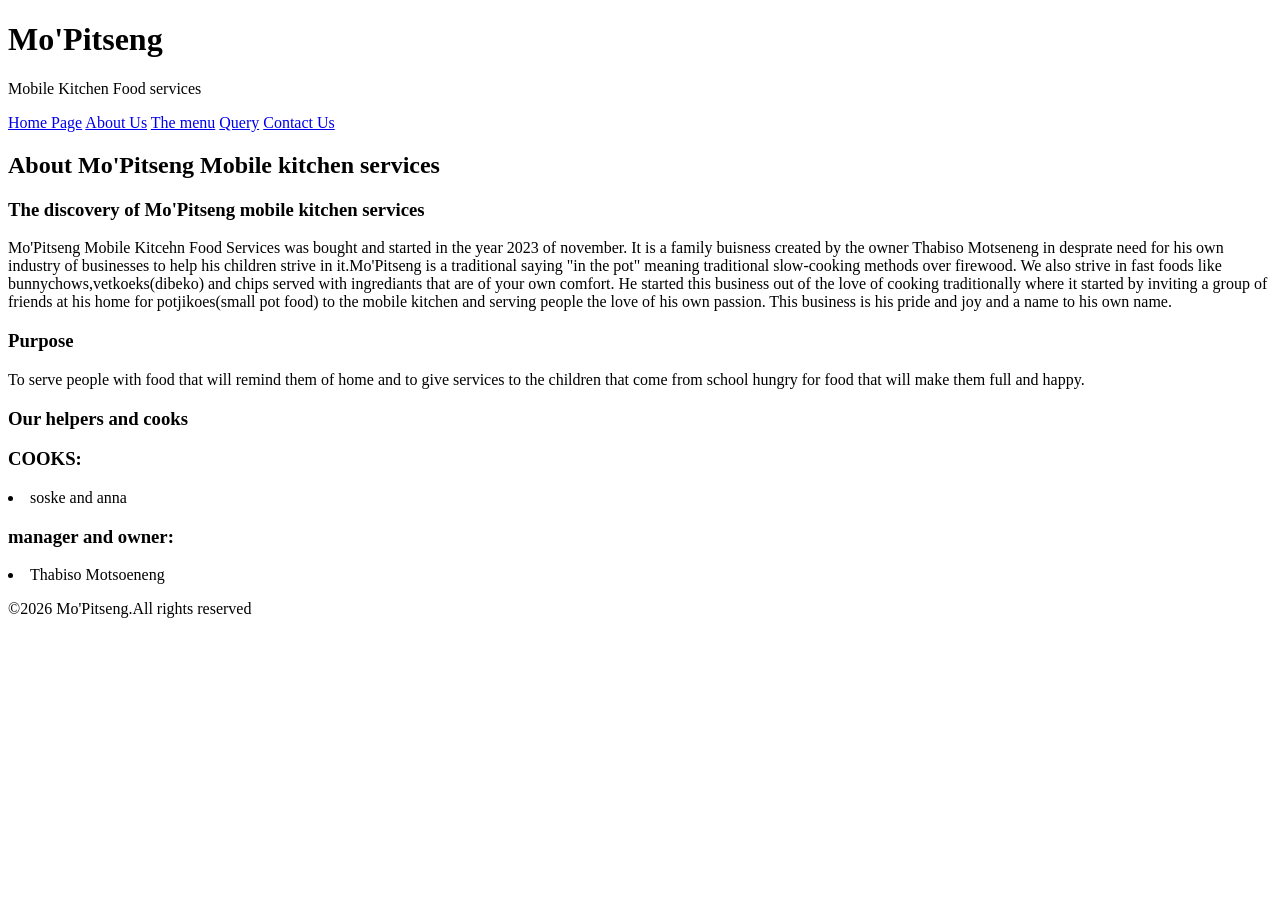
==== aboutus.html @ cf464b66 "Complete Part 1 HTML Pages" ====
<!DOCTYPE html>
<html lang="en">
<head>
    <meta charset="UTF-8">
    <meta name="viewport" content="width=device-width, initial-scale=1.0">
    <title>Mo'Pitseng Mobile kitchen services | AboutUS</title>
</head>
<body>
    <header>
        <h1>Mo'Pitseng</h1>
        <p>Mobile Kitchen Food services</p>
        <nav>
            <a href="index.html">Home Page</a>
            <a href="aboutus.html">About Us</a>
            <a href="Themenu.html">The menu</a>
            <a href="queries.html">Query</a>
            <a href="contacts.html">Contact Us</a>
        </nav>
    </header>
    <main>
        <!--in the main documentation we are adding the history/meaning of the organization that is choosen -->
        <h2>About Mo'Pitseng Mobile kitchen services</h2>

        <h3>The discovery of Mo'Pitseng mobile kitchen services</h3>
        <p>Mo'Pitseng Mobile Kitcehn Food Services was bought and started in the year
            2023 of november. It is a family buisness created by the owner 
            Thabiso Motseneng in desprate need for his own industry of businesses
            to help his children strive in it.Mo'Pitseng is a traditional saying "in the pot"
         meaning traditional slow-cooking methods over firewood. We also strive in fast foods like 
        bunnychows,vetkoeks(dibeko) and chips served with ingrediants that are of your own comfort. He started 
        this business out of the love of cooking traditionally where it started by inviting a group of friends at his
        home for potjikoes(small pot food) to the mobile kitchen and serving people the love of his own passion.
        This business is his pride and joy and a name to his own name.</p>
        
        <h3>Purpose</h3>
        <p>To serve people with food that will remind them of home and to give services to the children
            that come from school hungry for food that will make them full and happy.
        </p>

        <h3>Our helpers and cooks </h3>
        <p> 
            <h3>COOKS:</h3>
            <li>soske and anna</li>
            
            <h3>manager and owner:</h3>
            <li>Thabiso Motsoeneng</li>
            
        </p>
    </main>
    <footer>
        <p>&copy;2026 Mo'Pitseng.All rights reserved</p>
    </footer>
</body>
</html>
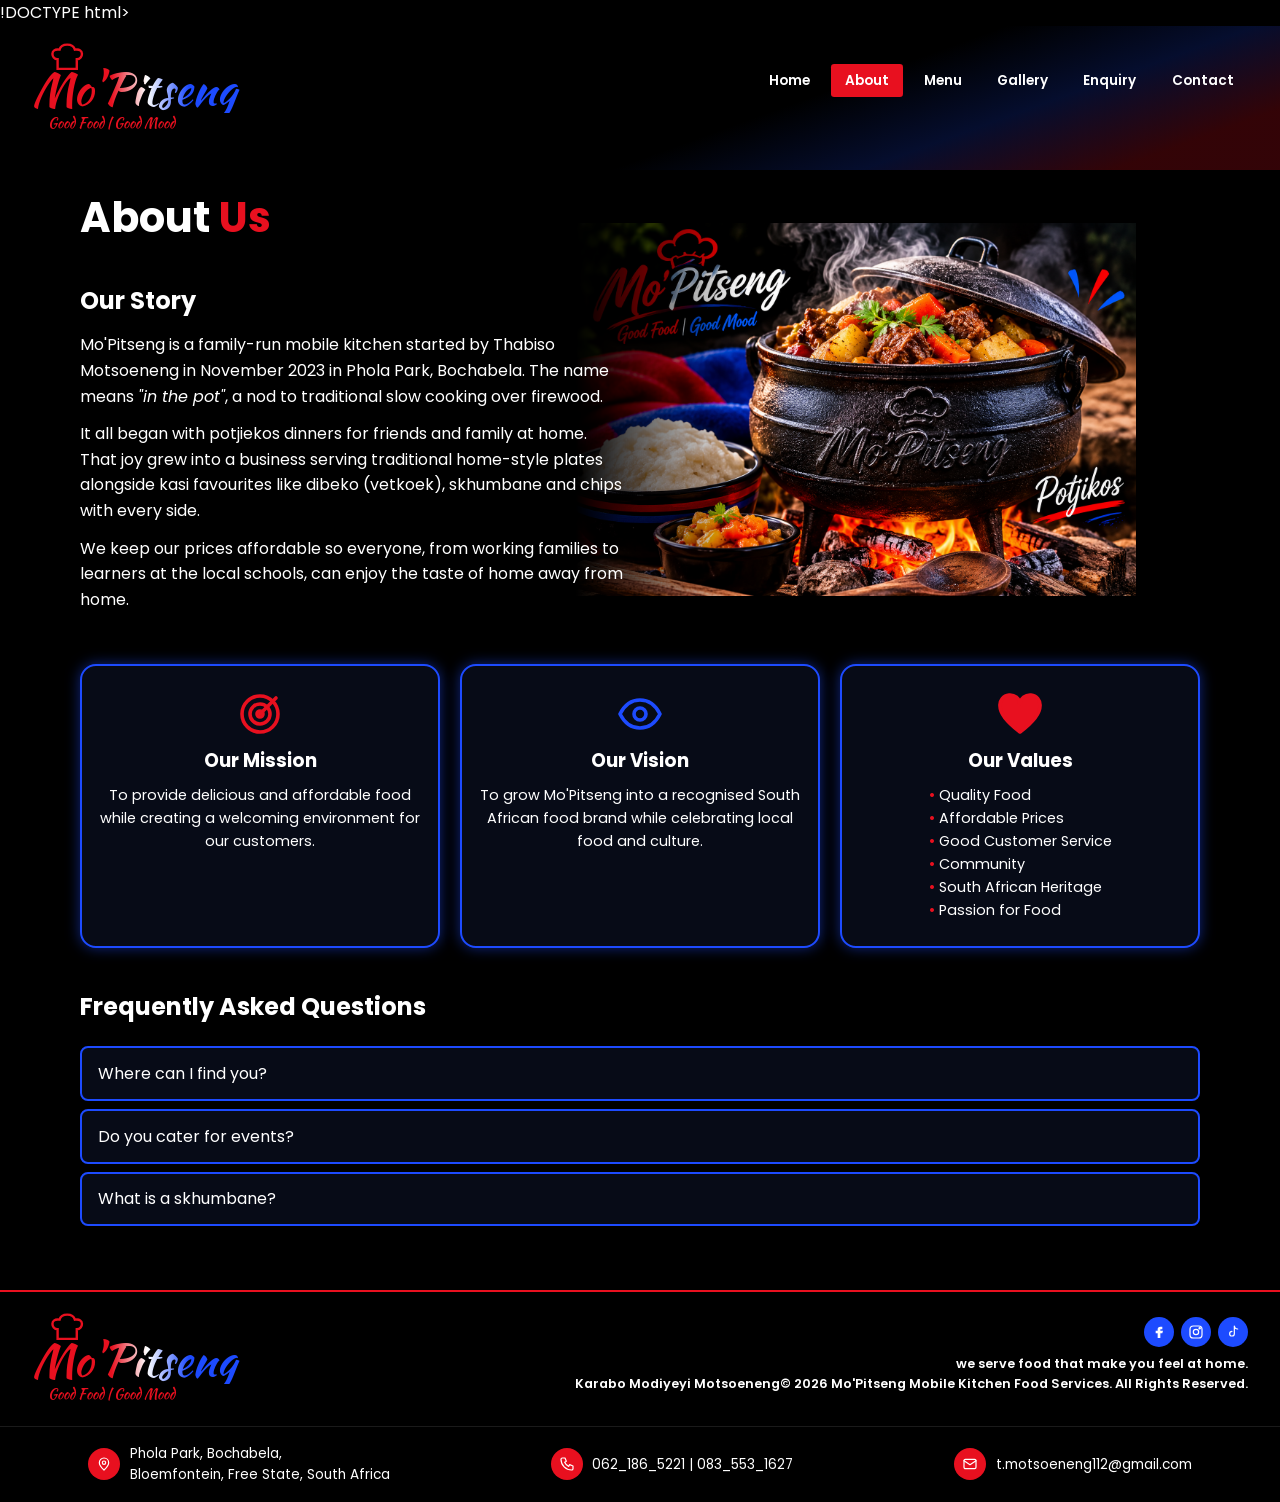
==== commit 1c100f45: "Final submission: Part 3 complete with JS, SEO, AND README" ====
--- a/aboutus.html
+++ b/aboutus.html
@@ -1,54 +1,62 @@
-<!DOCTYPE html>
+!DOCTYPE html>
 <html lang="en">
 <head>
-    <meta charset="UTF-8">
-    <meta name="viewport" content="width=device-width, initial-scale=1.0">
-    <title>Mo'Pitseng Mobile kitchen services | AboutUS</title>
+<meta charset="UTF-8">
+<meta name="viewport" content="width=device-width, initial-scale=1.0">
+<title>Mo'Pitseng Mobile Kitchen Food Services | About Us</title>
+<meta name="description" content="Learn the story, mission, vision and values behind Mo'Pitseng, a South African township food business in Bloemfontein.">
+<meta name="keywords" content="Mo'Pitseng, skhumbane, South African street food, township food, Bloemfontein, Bochabela, mobile kitchen">
+<link rel="preconnect" href="https://fonts.googleapis.com">
+<link href="https://fonts.googleapis.com/css2?family=Bebas+Neue&family=Kaushan+Script&family=Poppins:wght@400;600;700&display=swap" rel="stylesheet">
+<link rel="stylesheet" href="css/style.css">
 </head>
 <body>
-    <header>
-        <h1>Mo'Pitseng</h1>
-        <p>Mobile Kitchen Food services</p>
-        <nav>
-            <a href="index.html">Home Page</a>
-            <a href="aboutus.html">About Us</a>
-            <a href="Themenu.html">The menu</a>
-            <a href="queries.html">Query</a>
-            <a href="contacts.html">Contact Us</a>
-        </nav>
-    </header>
-    <main>
-        <!--in the main documentation we are adding the history/meaning of the organization that is choosen -->
-        <h2>About Mo'Pitseng Mobile kitchen services</h2>
+<header class="site-header">
+  <a class="logo" href="index.html"><svg class="hat" viewBox="0 0 40 30" aria-hidden="true"><path d="M10 28V18C3 18 2 6 12 8C14 1 26 1 28 8C38 6 37 18 30 18V28Z" fill="none" stroke="#e8101f" stroke-width="2.500"/></svg><span class="logo-name">Mo'Pitseng</span><span class="logo-tag">Good Food | Good Mood</span></a>
+  <button class="menu-toggle" aria-label="Open menu" aria-expanded="false" aria-controls="site-nav">&#9776;</button>
+  <nav id="site-nav"><ul><li><a href="index.html">Home</a></li><li><a href="aboutus.html" class="active">About</a></li><li><a href="menu.html">Menu</a></li><li><a href="gallery.html">Gallery</a></li><li><a href="enquiry.html">Enquiry</a></li><li><a href="contacts.html">Contact</a></li></ul></nav>
+</header>
+<main>
 
-        <h3>The discovery of Mo'Pitseng mobile kitchen services</h3>
-        <p>Mo'Pitseng Mobile Kitcehn Food Services was bought and started in the year
-            2023 of november. It is a family buisness created by the owner 
-            Thabiso Motseneng in desprate need for his own industry of businesses
-            to help his children strive in it.Mo'Pitseng is a traditional saying "in the pot"
-         meaning traditional slow-cooking methods over firewood. We also strive in fast foods like 
-        bunnychows,vetkoeks(dibeko) and chips served with ingrediants that are of your own comfort. He started 
-        this business out of the love of cooking traditionally where it started by inviting a group of friends at his
-        home for potjikoes(small pot food) to the mobile kitchen and serving people the love of his own passion.
-        This business is his pride and joy and a name to his own name.</p>
-        
-        <h3>Purpose</h3>
-        <p>To serve people with food that will remind them of home and to give services to the children
-            that come from school hungry for food that will make them full and happy.
-        </p>
-
-        <h3>Our helpers and cooks </h3>
-        <p> 
-            <h3>COOKS:</h3>
-            <li>soske and anna</li>
-            
-            <h3>manager and owner:</h3>
-            <li>Thabiso Motsoeneng</li>
-            
-        </p>
-    </main>
-    <footer>
-        <p>&copy;2026 Mo'Pitseng.All rights reserved</p>
-    </footer>
+<section class="about-top">
+  <div class="about-text">
+    <h1 class="underlined">About <span>Us</span></h1>
+    <h2>Our Story</h2>
+    <p>Mo'Pitseng is a family-run mobile kitchen started by Thabiso Motsoeneng in November 2023 in Phola Park, Bochabela. The name means <em>"in the pot"</em>, a nod to traditional slow cooking over firewood.</p>
+    <p>It all began with potjiekos dinners for friends and family at home. That joy grew into a business serving traditional home-style plates alongside kasi favourites like dibeko (vetkoek), skhumbane and chips with every side.</p>
+    <p>We keep our prices affordable so everyone, from working families to learners at the local schools, can enjoy the taste of home away from home.</p>
+  </div>
+  <img src="image/file_00000000df6082119fab03758ad6794e.png" alt="Potjiekos cooking in a cast iron pot over a fire">
+</section>
+<section class="cards3">
+  <div class="info-card red-icon"><svg class="ic big" viewBox="0 0 24 24" fill="none" stroke="currentColor" stroke-width="1.8" stroke-linecap="round" stroke-linejoin="round" aria-hidden="true"><circle cx="12" cy="12" r="9"/><circle cx="12" cy="12" r="5"/><circle cx="12" cy="12" r="1.5"/><path d="M12 12L20 4"/></svg><h3>Our Mission</h3><p>To provide delicious and affordable food while creating a welcoming environment for our customers.</p></div>
+  <div class="info-card blue-icon"><svg class="ic big" viewBox="0 0 24 24" fill="none" stroke="currentColor" stroke-width="1.8" stroke-linecap="round" stroke-linejoin="round" aria-hidden="true"><path d="M2 12C5 6 9 5 12 5s7 1 10 7c-3 6-7 7-10 7S5 18 2 12Z"/><circle cx="12" cy="12" r="3"/></svg><h3>Our Vision</h3><p>To grow Mo'Pitseng into a recognised South African food brand while celebrating local food and culture.</p></div>
+  <div class="info-card red-icon"><svg class="ic big" viewBox="0 0 24 24" fill="none" stroke="currentColor" stroke-width="1.8" stroke-linecap="round" stroke-linejoin="round" aria-hidden="true"><path fill="currentColor" d="M12 21C4 15 2 11 2 8a5 5 0 0 1 10-1 5 5 0 0 1 10 1c0 3-2 7-10 13Z"/></svg><h3>Our Values</h3><ul><li>Quality Food</li><li>Affordable Prices</li><li>Good Customer Service</li><li>Community</li><li>South African Heritage</li><li>Passion for Food</li></ul></div>
+</section>
+<section class="faq">
+  <h2>Frequently Asked Questions</h2>
+  <button class="accordion-btn">Where can I find you?</button>
+  <div class="accordion-panel"><p>We are in Phola Park, Bochabela, Bloemfontein. Our mobile kitchen also visits other spots, so check the <a href="contacts.html">contact page</a>.</p></div>
+  <button class="accordion-btn">Do you cater for events?</button>
+  <div class="accordion-panel"><p>Yes. Send us an enquiry on the <a href="enquiry.html">enquiry page</a> and we will get back to you.</p></div>
+  <button class="accordion-btn">What is a skhumbane?</button>
+  <div class="accordion-panel"><p>A skhumbane is a big bread loaf filled with achaar, French (polony), cheese and chips. Add egg, Russian or lettuce to make it your own.</p></div>
+</section>
+</main>
+<footer class="site-footer">
+  <div class="footer-main">
+    <a class="logo" href="index.html"><svg class="hat" viewBox="0 0 40 30" aria-hidden="true"><path d="M10 28V18C3 18 2 6 12 8C14 1 26 1 28 8C38 6 37 18 30 18V28Z" fill="none" stroke="#e8101f" stroke-width="2.500"/></svg><span class="logo-name">Mo'Pitseng</span><span class="logo-tag">Good Food | Good Mood</span></a>
+    <div class="footer-right">
+      <p class="social"><a href="https://www.facebook.com/" target="_blank" rel="noopener" aria-label="Facebook"><svg class="ic" viewBox="0 0 24 24" fill="none" stroke="currentColor" stroke-width="1.8" stroke-linecap="round" stroke-linejoin="round" aria-hidden="true"><path fill="currentColor" stroke="none" d="M14 8h3V4h-3a4 4 0 0 0-4 4v2H7v4h3v7h4v-7h3l1-4h-4V8.500c0-.3.2-.5.5-.5Z"/></svg></a><a href="https://www.instagram.com/" target="_blank" rel="noopener" aria-label="Instagram"><svg class="ic" viewBox="0 0 24 24" fill="none" stroke="currentColor" stroke-width="1.8" stroke-linecap="round" stroke-linejoin="round" aria-hidden="true"><rect x="3" y="3" width="18" height="18" rx="5"/><circle cx="12" cy="12" r="4"/><circle cx="17.500" cy="6.500" r="1" fill="currentColor"/></svg></a><a href="https://www.tiktok.com/" target="_blank" rel="noopener" aria-label="TikTok"><svg class="ic" viewBox="0 0 24 24" fill="none" stroke="currentColor" stroke-width="1.8" stroke-linecap="round" stroke-linejoin="round" aria-hidden="true"><path d="M14 3v11.500a3.500 3.500 0 1 1-3.500-3.500M14 3c.5 3 2.500 4.500 5 4.500"/></svg></a></p>
+      <p>we serve food that make you feel at home.<br> Karabo Modiyeyi Motsoeneng&copy; 2026 Mo'Pitseng Mobile Kitchen Food Services. All Rights Reserved.</p>
+    </div>
+  </div>
+  <div class="footer-bar">
+    <div class="bar-item"><span class="circle"><svg class="ic" viewBox="0 0 24 24" fill="none" stroke="currentColor" stroke-width="1.8" stroke-linecap="round" stroke-linejoin="round" aria-hidden="true"><path d="M12 21s-7-6.5-7-11a7 7 0 0 1 14 0c0 4.500-7 11-7 11Z"/><circle cx="12" cy="10" r="2.500"/></svg></span><span>Phola Park, Bochabela,<br>Bloemfontein, Free State, South Africa</span></div>
+    <div class="bar-item"><span class="circle"><svg class="ic" viewBox="0 0 24 24" fill="none" stroke="currentColor" stroke-width="1.8" stroke-linecap="round" stroke-linejoin="round" aria-hidden="true"><path d="M5 3h4l2 5-2.5 1.5a11 11 0 0 0 6 6L16 13l5 2v4a2 2 0 0 1-2 2A16 16 0 0 1 3 5a2 2 0 0 1 2-2Z"/></svg></span><span><a href="tel:+27621865221">062_186_5221</a> | <a href="tel:+27835531627">083_553_1627</a></span></div>
+    <div class="bar-item"><span class="circle"><svg class="ic" viewBox="0 0 24 24" fill="none" stroke="currentColor" stroke-width="1.8" stroke-linecap="round" stroke-linejoin="round" aria-hidden="true"><rect x="3" y="5" width="18" height="14" rx="2"/><path d="M3 7l9 6 9-6"/></svg></span><span><a href="mailto:t.motsoeneng112@gmail.com">t.motsoeneng112@gmail.com</a></span></div>
+  </div>
+</footer>
+<script src="js/script.js"></script>
 </body>
 </html>
--- a/css/style.css
+++ b/css/style.css
@@ -0,0 +1,209 @@
+/* Mo'Pitseng Website CSS */
+/* ---------- Reset ---------- */
+* { margin: 0; padding: 0; box-sizing: border-box; }
+img { max-width: 100%; height: auto; display: block; }
+ul { list-style: none; }
+a { color: inherit; text-decoration: none; }
+
+/* ---------- Base style ---------- */
+:root { --red: #e8101f; --blue: #1d4bff; --panel: #070b17; --white: #fff; }
+html { font-size: 100%; }
+body { font-family: 'Poppins', Arial, sans-serif; background-color: #000; color: var(--white); line-height: 1.6; }
+main { max-width: 72rem; margin: 0 auto; padding: 1.5rem 1rem; }
+section { margin-bottom: 2.5rem; }
+.red { color: var(--red); }
+.blue { color: var(--blue); }
+.script { font-family: 'Kaushan Script', cursive; font-weight: 400; }
+
+/* ---------- Typography ---------- */
+h1 { font-size: 2.6rem; line-height: 1.15; font-weight: 700; }
+h1 span { color: var(--red); }
+h2 { font-size: 1.5rem; margin-bottom: 0.75rem; }
+h3 { font-size: 1.15rem; margin-bottom: 0.5rem; }
+p { margin-bottom: 0.75rem; }
+.ic { width: 1.4rem; height: 1.4rem; }
+.ic.big { width: 3rem; height: 3rem; margin: 0 auto 0.5rem; }
+
+/* ---------- Header and navigation ---------- */
+.site-header { position: relative; display: flex; justify-content: space-between; align-items: flex-start; padding: 1rem 2rem 2.2rem; background: linear-gradient(160deg, transparent 60%, rgba(29, 75, 255, 0.18) 75%, rgba(232, 16, 31, 0.22) 90%), #000; }
+.site-header::after { content: ""; position: absolute; left: 0; bottom: 0.2rem; width: 62%; height: 1.6rem; background: url(../images/swoosh.svg) no-repeat center / 100% 100%; }
+.logo { display: flex; flex-direction: column; align-items: flex-start; }
+.hat { width: 2.4rem; height: auto; margin-left: 1rem; margin-bottom: -0.4rem; }
+.logo-name { font-family: 'Kaushan Script', cursive; font-size: 2.8rem; line-height: 1.1; background: linear-gradient(90deg, #e8101f 0%, #e8101f 38%, #fff 55%, #1d4bff 75%); -webkit-background-clip: text; background-clip: text; -webkit-text-fill-color: transparent; color: transparent; padding-right: 0.3rem; }
+.logo-tag { font-family: 'Kaushan Script', cursive; font-size: 0.85rem; color: var(--red); margin-left: 1rem; }
+nav ul { display: flex; gap: 0.4rem; margin-top: 1.4rem; }
+nav a { display: block; padding: 0.35rem 0.9rem; font-size: 0.85rem; font-weight: 600; border-radius: 0.2rem; }
+nav a:hover { color: var(--red); }
+nav a.active { background-color: var(--red); }
+nav a.active:hover { color: var(--white); }
+.menu-toggle { display: none; background: none; border: 2px solid var(--red); color: var(--white); font-size: 1.5rem; padding: 0.1rem 0.6rem; cursor: pointer; position: relative; z-index: 5; }
+
+/* ---------- Buttons ---------- */
+.btn { display: inline-block; background-color: var(--red); color: var(--white); border: none; padding: 0.7rem 1.6rem; border-radius: 0.3rem; font-family: inherit; font-size: 0.95rem; font-weight: 600; cursor: pointer; box-shadow: 0 0 12px rgba(232, 16, 31, 0.6); }
+.btn:hover { filter: brightness(1.2); }
+.btn.blue { background-color: var(--blue); box-shadow: 0 0 12px rgba(29, 75, 255, 0.6); }
+
+/* ---------- Title rows ---------- */
+.title-row { display: flex; justify-content: space-between; align-items: flex-start; gap: 1rem; }
+.title-row p { margin-bottom: 0.25rem; }
+.chill { font-size: 1.6rem; margin: 0.5rem 0; }
+.art-text { font-size: 1.8rem; line-height: 1.2; text-align: right; transform: rotate(-6deg); }
+.underlined::after { content: ""; display: block; width: 14rem; height: 1.2rem; margin: 0.3rem 0 1rem; background: url(../images/swoosh.svg) no-repeat / 100% 100%; }
+
+/* ---------- Home page ---------- */
+.hero { position: relative; display: flex; align-items: center; min-height: 26rem; background: radial-gradient(circle at 70% 40%, #2a1a10, #000 70%); border-bottom: 2px solid var(--blue); margin-bottom: 0; }
+.hero-text { position: relative; z-index: 2; flex: 0 0 46%; padding: 1rem; }
+.hero img { flex: 0 0 62%; margin-left: -8%; -webkit-mask-image: linear-gradient(to right, transparent, #000 38%); mask-image: linear-gradient(to right, transparent, #000 38%); }
+.hero h1 { font-size: 2rem; }
+.big-logo { display: block; font-size: 4.2rem; line-height: 1.1; background: linear-gradient(90deg, #e8101f 0%, #e8101f 40%, #fff 58%, #1d4bff 85%); -webkit-background-clip: text; background-clip: text; -webkit-text-fill-color: transparent; color: transparent; }
+.tagline { font-size: 1.5rem; }
+.features { display: grid; grid-template-columns: repeat(4, 1fr); border-bottom: 2px solid #12206b; }
+.feature { text-align: center; padding: 1.5rem 0.75rem; color: var(--blue); border-right: 1px solid #12206b; }
+.feature:last-child { border-right: none; }
+.feature h3 { color: var(--white); font-size: 0.95rem; margin-bottom: 0; }
+.feature p { color: #cfd6ff; font-size: 0.8rem; margin: 0; }
+.specials { position: relative; overflow: hidden; background: #fff; color: #111; padding: 1.5rem 3rem; }
+.specials::before, .specials::after { content: ""; position: absolute; top: 0; width: 5rem; height: 100%; background: linear-gradient(110deg, var(--red) 0 18%, transparent 18% 26%, var(--blue) 26% 34%, transparent 34%); opacity: 0.35; }
+.specials::before { left: 0; }
+.specials::after { right: 0; transform: scaleX(-1); }
+.specials > * { position: relative; z-index: 1; }
+.specials h2 { text-align: center; font-size: 2rem; }
+.our { font-family: 'Kaushan Script', cursive; color: #111; }
+.special-card { display: flex; align-items: center; gap: 1.5rem; max-width: 46rem; margin: 0 auto; }
+.special-card img { width: 42%; border-radius: 0.5rem; border: 2px solid #111; }
+.special-card h3 { color: #111; font-size: 1.6rem; }
+
+/* ---------- About page ---------- */
+.about-top { display: grid; grid-template-columns: 1fr 1fr; align-items: center; gap: 0; }
+.about-text { padding-right: 1rem; position: relative; z-index: 2; }
+.about-top img { margin-left: -4rem; -webkit-mask-image: linear-gradient(to right, transparent, #000 30%); mask-image: linear-gradient(to right, transparent, #000 30%); }
+.cards3 { display: grid; grid-template-columns: repeat(3, 1fr); gap: 1.25rem; }
+.info-card { border: 2px solid var(--blue); border-radius: 1rem; padding: 1.5rem 1rem; text-align: center; background: var(--panel); box-shadow: 0 0 14px rgba(29, 75, 255, 0.5); }
+.info-card.red-icon .ic { color: var(--red); }
+.info-card.blue-icon .ic { color: var(--blue); }
+.info-card p, .info-card li { font-size: 0.9rem; }
+.info-card ul { text-align: left; display: inline-block; }
+.info-card li::before { content: "\2022  "; color: var(--red); }
+.accordion-btn { width: 100%; text-align: left; background-color: var(--panel); color: var(--white); border: 2px solid var(--blue); border-radius: 0.5rem; padding: 0.8rem 1rem; margin-top: 0.5rem; font-family: inherit; font-size: 1rem; cursor: pointer; }
+.accordion-btn.open, .accordion-btn:hover { border-color: var(--red); }
+.accordion-panel { display: none; padding: 1rem; }
+.accordion-panel.show { display: block; }
+
+/* ---------- Menu page ---------- */
+.filters { display: flex; gap: 1rem; flex-wrap: wrap; margin-top: 1rem; }
+.filters input, .filters select { flex: 1; min-width: 10rem; }
+.menu-layout { display: grid; grid-template-columns: 1fr 1fr; gap: 1rem; align-items: start; }
+.menu-col { display: flex; flex-direction: column; gap: 1rem; }
+.menu-wide { grid-column: 1 / 3; }
+.menu-card { border: 2px solid var(--red); border-radius: 0.8rem; padding: 1rem 1.25rem; background: var(--panel); box-shadow: 0 0 12px rgba(232, 16, 31, 0.4); }
+.menu-card h3 { color: var(--red); font-size: 1.2rem; }
+.menu-card li { display: flex; justify-content: space-between; gap: 1rem; font-size: 0.9rem; line-height: 1.7; }
+.sk-panel { border: 2px solid var(--blue); border-radius: 0.8rem; padding: 1rem 1.25rem; background: var(--panel); box-shadow: 0 0 14px rgba(29, 75, 255, 0.5); }
+.sk-title { font-family: 'Bebas Neue', Arial, sans-serif; font-size: 2.2rem; color: var(--red); letter-spacing: 0.03em; }
+.sk-title small { font-family: 'Poppins', Arial, sans-serif; font-size: 0.8rem; font-weight: 600; color: var(--blue); margin-left: 0.75rem; letter-spacing: 0; }
+.sk-items { display: grid; grid-template-columns: repeat(4, 1fr); }
+.sk-item { padding: 0 1rem; border-right: 1px solid #12206b; }
+.sk-item:first-child { padding-left: 0; }
+.sk-item:last-child { border-right: none; }
+.sk-item b { display: block; }
+.sk-item .price { color: var(--blue); font-weight: 700; font-size: 1.1rem; }
+.sk-item .price::after { content: " \27A4"; color: var(--red); font-size: 0.8rem; }
+.sk-item small { display: block; color: #cfd6ff; font-size: 0.75rem; line-height: 1.4; }
+
+/* ---------- Gallery ---------- */
+.gallery { display: grid; grid-template-columns: repeat(4, 1fr); gap: 1rem; margin-top: 1.5rem; }
+.gallery img, .gallery-img { cursor: pointer; width: 100%; aspect-ratio: 4 / 3; object-fit: cover; border-radius: 0.5rem; border: 2px solid var(--blue); box-shadow: 0 0 10px rgba(29, 75, 255, 0.5); }
+.gallery figcaption { font-weight: 600; font-size: 0.9rem; padding: 0.4rem 0.2rem; }
+.kitchen { position: relative; }
+.kitchen img { aspect-ratio: auto; height: 24rem; object-position: center 45%; border-color: var(--red); box-shadow: 0 0 12px rgba(232, 16, 31, 0.5); }
+.kitchen-text { position: absolute; right: 1.5rem; bottom: 1.5rem; background: rgba(0, 0, 0, 0.9); border-radius: 0.5rem; padding: 0.75rem 1.25rem; }
+.kitchen-text h2 { margin: 0; font-size: 1.3rem; }
+.kitchen-text p { margin: 0; font-size: 0.9rem; }
+.kitchen-text small { color: #cfd6ff; font-size: 0.75rem; }
+.gallery img:focus-visible, .gallery-img:focus-visible { outline: 3px solid var(--red); outline-offset: 3px; }
+.menu-board img { max-width: 32rem; margin: 0 auto; border-radius: 0.8rem; border: 2px solid var(--blue); box-shadow: 0 0 14px rgba(29, 75, 255, 0.5); }
+.lightbox { display: none; position: fixed; top: 0; left: 0; width: 100%; height: 100%; background-color: rgba(0, 0, 0, 0.92); z-index: 2000; flex-direction: column; align-items: center; justify-content: center; padding: 1rem; }
+.lightbox.show { display: flex; }
+.lightbox img { max-height: 80%; width: auto; border: 3px solid var(--red); }
+.faq a, .result a { color: var(--red); text-decoration: underline; }
+label small { font-weight: 400; color: #9aa3c7; }
+.lightbox button { position: absolute; top: 1rem; right: 1.5rem; background: none; border: none; color: var(--white); font-size: 3rem; cursor: pointer; }
+
+/* ---------- Forms ---------- */
+.enquiry-grid { display: grid; grid-template-columns: 1.5fr 1fr; gap: 1.5rem; align-items: start; }
+form { border: 2px solid var(--blue); border-radius: 0.8rem; padding: 1.25rem; background: var(--panel); box-shadow: 0 0 14px rgba(29, 75, 255, 0.45); }
+.field { margin-bottom: 0.9rem; }
+label { display: block; font-size: 0.8rem; font-weight: 600; margin-bottom: 0.25rem; }
+.req { color: var(--red); }
+input, select, textarea { width: 100%; padding: 0.6rem; background-color: #151a2a; color: var(--white); border: 1px solid #2a3350; border-radius: 0.3rem; font-family: inherit; font-size: 0.95rem; }
+input:focus, select:focus, textarea:focus { outline: 2px solid var(--red); }
+.error { display: block; color: #ff6b6b; font-size: 0.8rem; min-height: 1rem; }
+.result { margin-top: 1rem; }
+.result.ok { border: 2px solid #2ecc71; padding: 1rem; border-radius: 0.5rem; }
+.enq-art img { -webkit-mask-image: linear-gradient(to bottom, transparent, #000 25%); mask-image: linear-gradient(to bottom, transparent, #000 25%); border-radius: 0.5rem; }
+
+/* ---------- Contact page ---------- */
+.contact-grid { display: grid; grid-template-columns: 1fr 1fr; gap: 2rem; align-items: start; }
+.info-line { display: flex; align-items: center; gap: 0.9rem; }
+.circle { display: inline-flex; flex: 0 0 2rem; width: 2rem; height: 2rem; align-items: center; justify-content: center; border-radius: 50%; background: var(--red); color: var(--white); }
+.circle .ic { width: 1rem; height: 1rem; }
+.hours { border: 2px solid var(--red); border-radius: 0.6rem; padding: 1rem; box-shadow: 0 0 12px rgba(232, 16, 31, 0.4); }
+table { width: 100%; border-collapse: collapse; font-size: 0.9rem; }
+th, td { text-align: left; padding: 0.3rem 0.5rem; border: 1px solid #5a0a10; }
+.soon { position: relative; }
+.soon img { width: 100%; height: 14rem; object-fit: cover; object-position: center 60%; border-radius: 0.5rem; -webkit-mask-image: linear-gradient(to right, #000 50%, transparent); mask-image: linear-gradient(to right, #000 50%, transparent); }
+.soon-text { position: absolute; right: 2rem; bottom: 2rem; font-size: 2.4rem; color: var(--red); transform: rotate(-6deg); border-bottom: 4px solid var(--blue); }
+#map { height: 20rem; border: 2px solid var(--blue); border-radius: 0.75rem; }
+
+/* ---------- Footer ---------- */
+.site-footer { background: #000; border-top: 2px solid var(--red); }
+.footer-main { display: flex; justify-content: space-between; align-items: center; gap: 1rem; padding: 1.25rem 2rem; }
+.footer-right { text-align: right; font-size: 0.8rem; font-weight: 600; }
+.footer-right p { margin-bottom: 0.4rem; }
+.social a { display: inline-flex; align-items: center; justify-content: center; width: 1.9rem; height: 1.9rem; margin-left: 0.4rem; border-radius: 50%; background: var(--blue); color: var(--white); }
+.social .ic { width: 1rem; height: 1rem; }
+.footer-bar { display: flex; justify-content: space-around; flex-wrap: wrap; gap: 1rem; padding: 1rem; border-top: 1px solid #1a1a1a; font-size: 0.85rem; }
+.bar-item { display: flex; align-items: center; gap: 0.6rem; }
+
+/* ---------- Tablet ---------- */
+@media (max-width: 900px) {
+  h1 { font-size: 2.1rem; }
+  .big-logo { font-size: 3.2rem; }
+  .features { grid-template-columns: repeat(2, 1fr); }
+  .gallery { grid-template-columns: repeat(2, 1fr); }
+  .cards3 { grid-template-columns: 1fr; }
+  .sk-items { grid-template-columns: repeat(2, 1fr); gap: 1rem 0; }
+  nav a { padding: 0.35rem 0.5rem; font-size: 0.8rem; }
+  .site-header { padding: 1rem 1rem 2.2rem; }
+}
+
+/* ---------- Mobile ---------- */
+@media (max-width: 600px) {
+  h1 { font-size: 1.8rem; }
+  .logo-name { font-size: 2.2rem; }
+  .menu-toggle { display: block; margin-top: 0.8rem; }
+  nav { display: none; position: absolute; top: 100%; left: 0; width: 100%; background: #000; border-bottom: 3px solid var(--red); z-index: 10; }
+  nav.open { display: block; }
+  nav ul { flex-direction: column; margin-top: 0; padding: 0.5rem; }
+  nav a { font-size: 1rem; padding: 0.6rem 1rem; }
+  .site-header::after { width: 100%; }
+  .hero, .special-card, .about-top, .enquiry-grid, .contact-grid, .menu-layout, .title-row { display: flex; flex-direction: column; }
+  .hero { min-height: 0; }
+  .hero-text, .hero img, .special-card img { flex: none; width: 100%; margin-left: 0; }
+  .hero img { -webkit-mask-image: linear-gradient(to bottom, transparent, #000 30%); mask-image: linear-gradient(to bottom, transparent, #000 30%); }
+  .big-logo { font-size: 2.8rem; }
+  .about-top img { margin-left: 0; }
+  .menu-col, .menu-wide { width: 100%; }
+  .features, .gallery { grid-template-columns: 1fr; }
+  .feature { border-right: none; border-bottom: 1px solid #12206b; }
+  .specials { padding: 1rem; }
+  .specials::before, .specials::after { width: 3rem; }
+  .sk-items { grid-template-columns: 1fr; }
+  .sk-item { border-right: none; padding: 0; }
+  .art-text { text-align: left; }
+  .kitchen-text { position: static; }
+  .soon-text { font-size: 1.6rem; right: 1rem; bottom: 1rem; }
+  .footer-main { flex-direction: column; padding: 1rem; }
+  .footer-right { text-align: center; }
+  .footer-bar { flex-direction: column; }
+}
